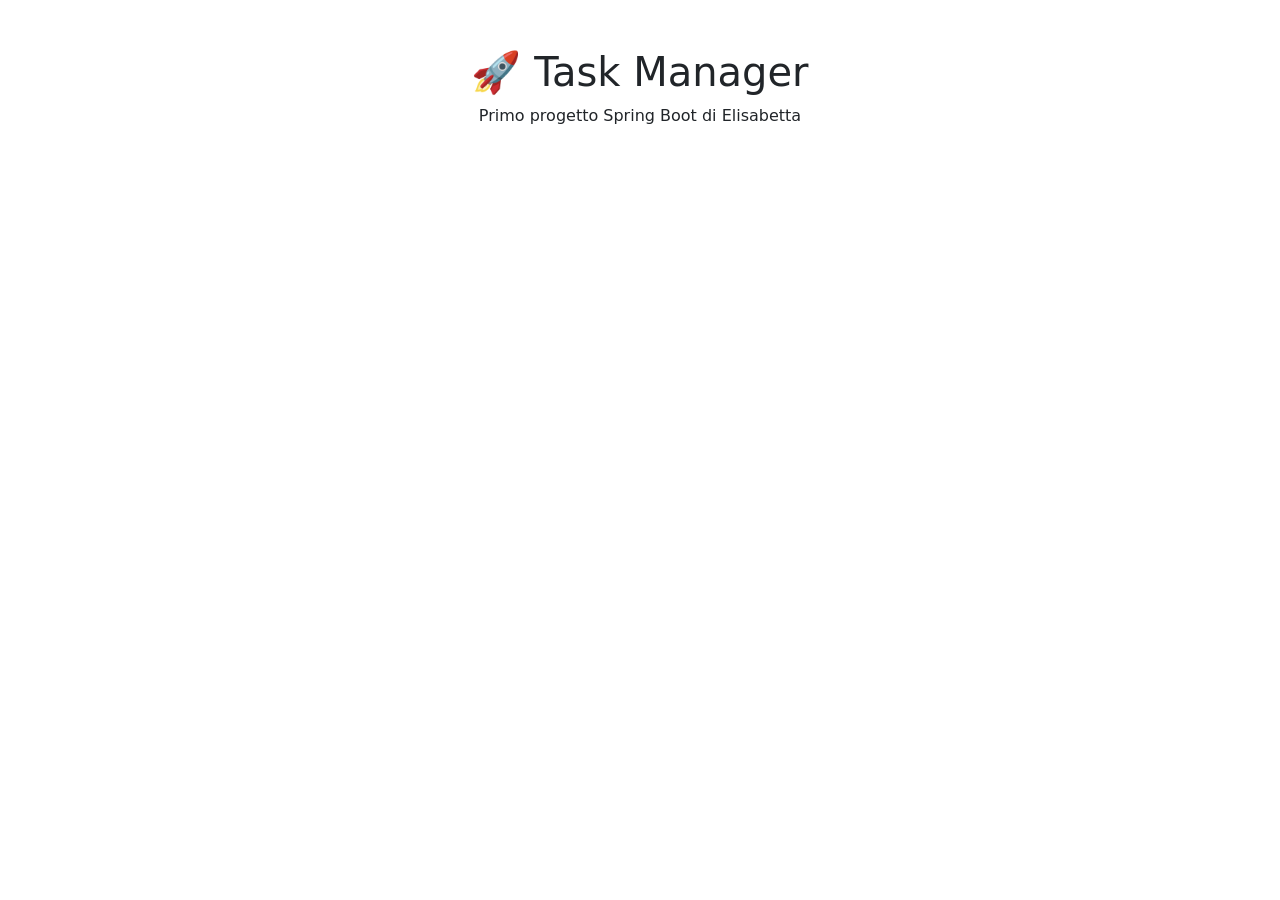
==== src/main/resources/templates/index.html @ e11ab113 "Initial Spring Boot project setup" ====
<!doctype html>
<html lang="en">
  <head>
    <meta charset="utf-8">
    <meta name="viewport" content="width=device-width, initial-scale=1">
    <title>Task Manager</title>
    <link href="https://cdn.jsdelivr.net/npm/bootstrap@5.3.8/dist/css/bootstrap.min.css" rel="stylesheet" integrity="sha384-sRIl4kxILFvY47J16cr9ZwB07vP4J8+LH7qKQnuqkuIAvNWLzeN8tE5YBujZqJLB" crossorigin="anonymous">
  </head>
  <body>
    <div class="container mt-5">

        <h1 class="text-center">
            🚀 Task Manager
        </h1>

        <p class="text-center">
            Primo progetto Spring Boot di Elisabetta
        </p>

    </div>

    
    <script src="https://cdn.jsdelivr.net/npm/bootstrap@5.3.8/dist/js/bootstrap.bundle.min.js" integrity="sha384-FKyoEForCGlyvwx9Hj09JcYn3nv7wiPVlz7YYwJrWVcXK/BmnVDxM+D2scQbITxI" crossorigin="anonymous"></script>
  </body>
</html>
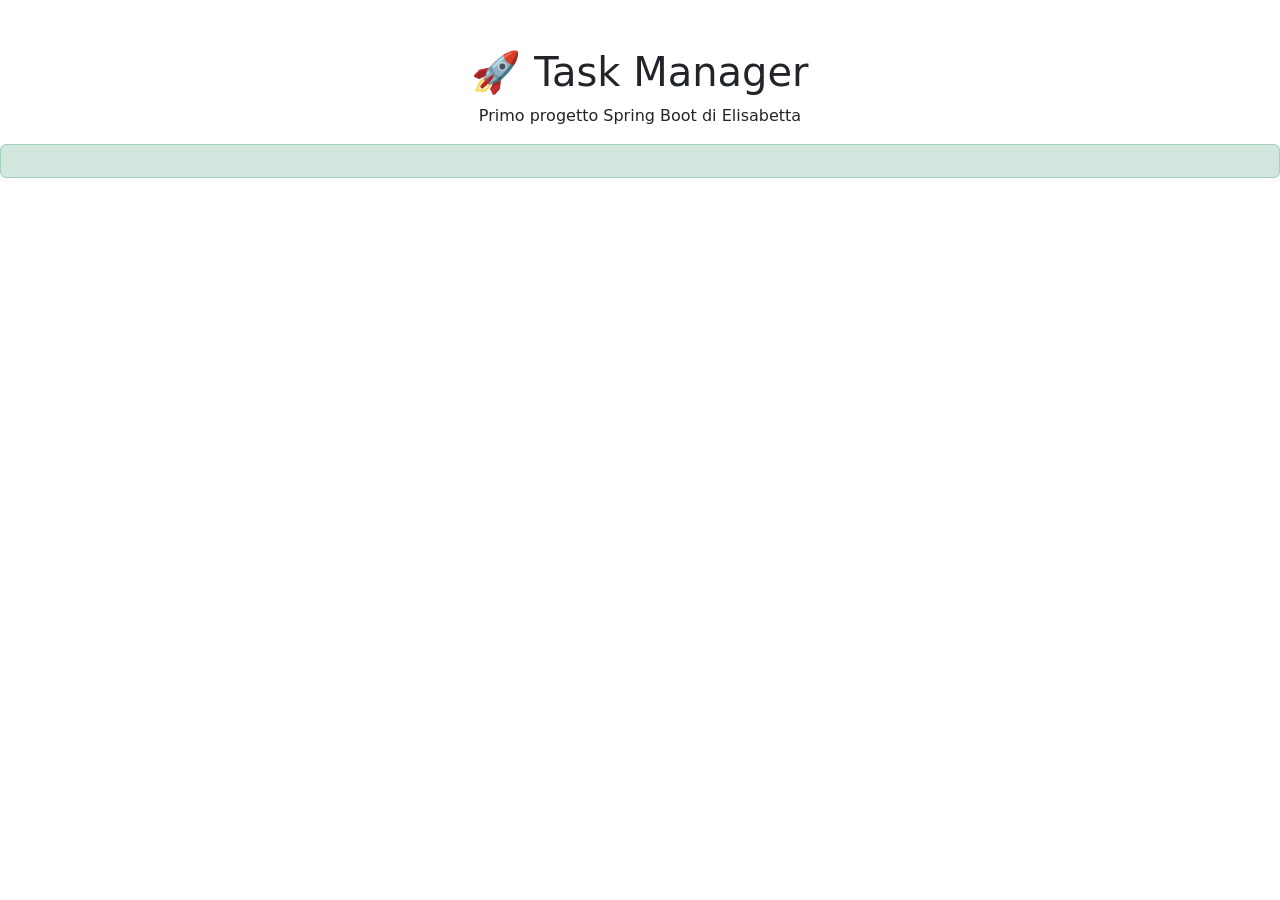
==== commit d4b24c2e: "Add registration success message" ====
--- a/src/main/resources/templates/index.html
+++ b/src/main/resources/templates/index.html
@@ -18,6 +18,13 @@
         </p>
 
     </div>
+    <div
+    th:if="${successMessage}"
+    class="alert alert-success">
+
+    <span th:text="${successMessage}"></span>
+
+    </div>
 
     
     <script src="https://cdn.jsdelivr.net/npm/bootstrap@5.3.8/dist/js/bootstrap.bundle.min.js" integrity="sha384-FKyoEForCGlyvwx9Hj09JcYn3nv7wiPVlz7YYwJrWVcXK/BmnVDxM+D2scQbITxI" crossorigin="anonymous"></script>
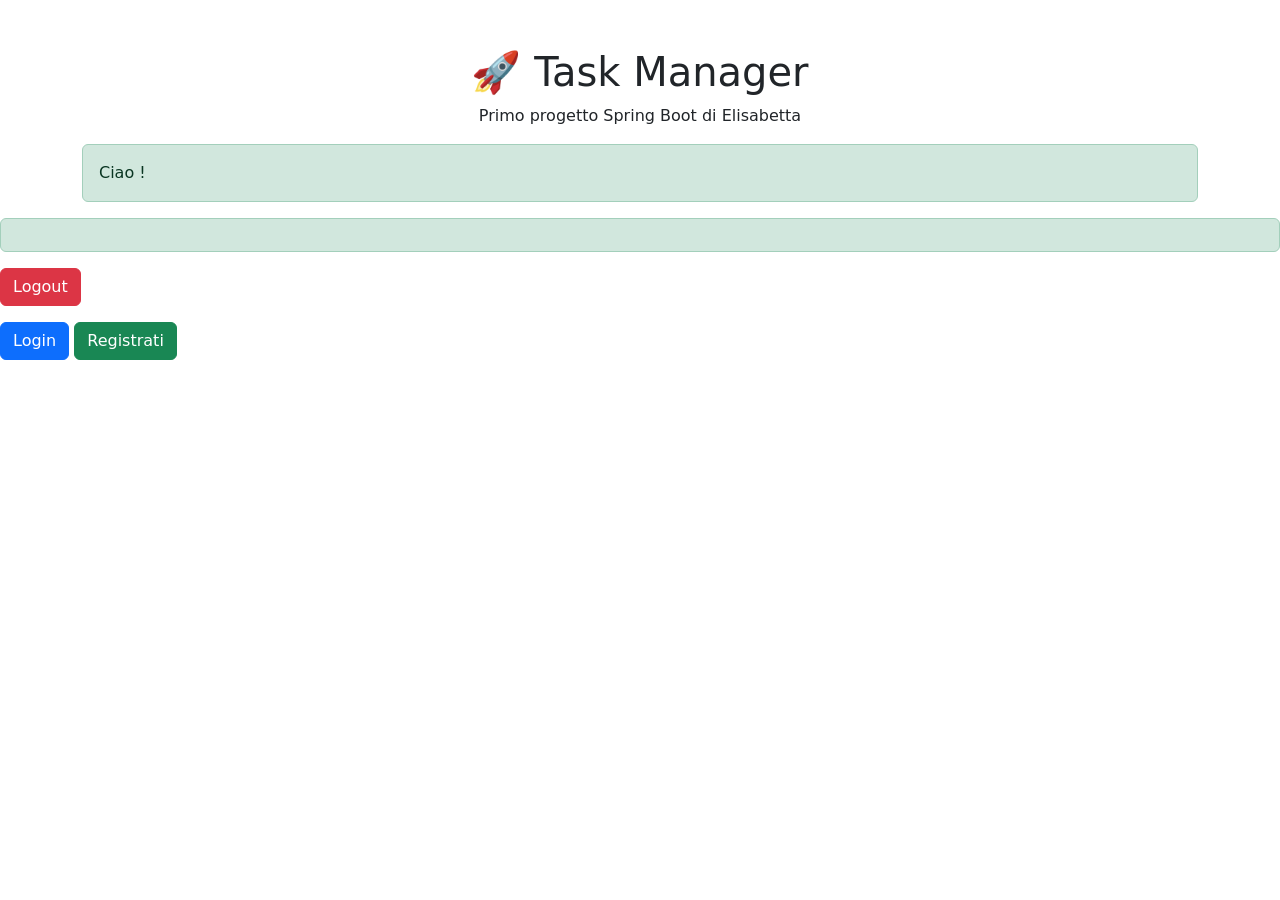
==== commit 0fec8735: "Add logout and authenticated homepage" ====
--- a/src/main/resources/templates/index.html
+++ b/src/main/resources/templates/index.html
@@ -13,18 +13,55 @@
             🚀 Task Manager
         </h1>
 
+      
         <p class="text-center">
             Primo progetto Spring Boot di Elisabetta
         </p>
 
+        <div th:if="${username != null}" class="alert alert-success">
+
+              Ciao <strong th:text="${username}"></strong>!
+
+        </div>
+
+
     </div>
     <div
-    th:if="${successMessage}"
-    class="alert alert-success">
+        th:if="${successMessage}"
+        class="alert alert-success">
 
-    <span th:text="${successMessage}"></span>
+        <span th:text="${successMessage}"></span>
 
     </div>
+    <div th:if="${username != null}" class="mt-3">
+
+      <form th:action="@{/logout}" method="post">
+
+          <button class="btn btn-danger">
+
+              Logout
+
+          </button>
+
+      </form>
+
+    </div>
+
+<div th:if="${username == null}" class="mt-3">
+
+    <a th:href="@{/login}" class="btn btn-primary">
+
+        Login
+
+    </a>
+
+    <a th:href="@{/register}" class="btn btn-success">
+
+        Registrati
+
+    </a>
+
+</div>
 
     
     <script src="https://cdn.jsdelivr.net/npm/bootstrap@5.3.8/dist/js/bootstrap.bundle.min.js" integrity="sha384-FKyoEForCGlyvwx9Hj09JcYn3nv7wiPVlz7YYwJrWVcXK/BmnVDxM+D2scQbITxI" crossorigin="anonymous"></script>
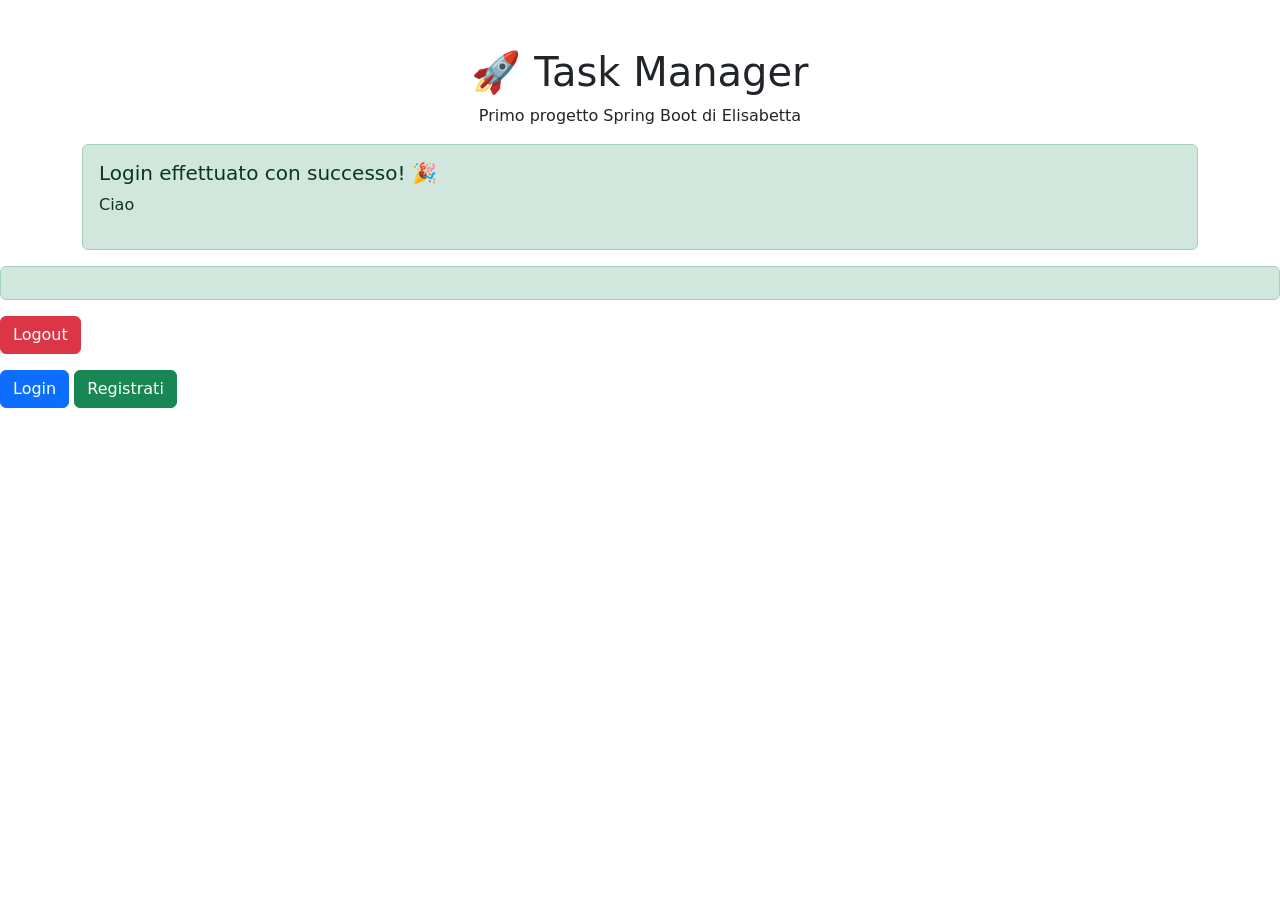
==== commit 7ba1ec43: "Improve login and logout messages" ====
--- a/src/main/resources/templates/index.html
+++ b/src/main/resources/templates/index.html
@@ -18,11 +18,24 @@
             Primo progetto Spring Boot di Elisabetta
         </p>
 
-        <div th:if="${username != null}" class="alert alert-success">
+        
 
-              Ciao <strong th:text="${username}"></strong>!
+        <div
+                th:if="${username != null}"
+                class="alert alert-success">
+
+                <h5>Login effettuato con successo! 🎉</h5>
+
+                <p>
+
+                    Ciao
+                    <strong th:text="${username}"></strong>
+
+                </p>
 
         </div>
+
+        
 
 
     </div>
@@ -33,29 +46,38 @@
         <span th:text="${successMessage}"></span>
 
     </div>
-    <div th:if="${username != null}" class="mt-3">
+    <div
+        th:if="${username != null}"
+        class="mt-3">
 
-      <form th:action="@{/logout}" method="post">
+    <form
+            th:action="@{/logout}"
+            method="post">
 
-          <button class="btn btn-danger">
+        <button
+                class="btn btn-danger">
 
-              Logout
+            Logout
 
-          </button>
+        </button>
 
-      </form>
+    </form>
 
-    </div>
+</div>
 
 <div th:if="${username == null}" class="mt-3">
 
-    <a th:href="@{/login}" class="btn btn-primary">
+    <a
+            th:href="@{/login}"
+            class="btn btn-primary">
 
         Login
 
     </a>
 
-    <a th:href="@{/register}" class="btn btn-success">
+    <a
+            th:href="@{/register}"
+            class="btn btn-success">
 
         Registrati
 
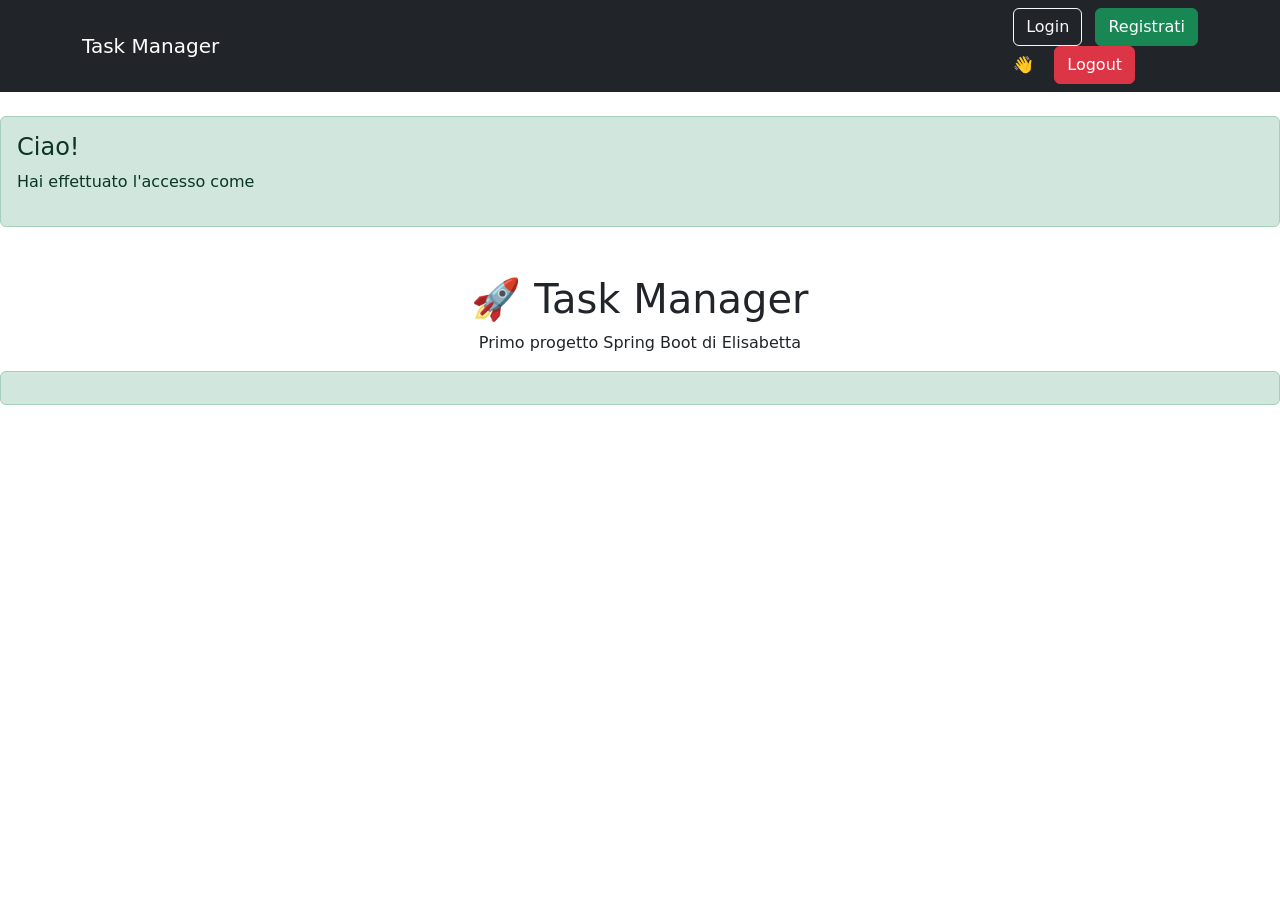
==== commit 81be5441: "Improve homepage after authentication" ====
--- a/src/main/resources/templates/index.html
+++ b/src/main/resources/templates/index.html
@@ -7,6 +7,86 @@
     <link href="https://cdn.jsdelivr.net/npm/bootstrap@5.3.8/dist/css/bootstrap.min.css" rel="stylesheet" integrity="sha384-sRIl4kxILFvY47J16cr9ZwB07vP4J8+LH7qKQnuqkuIAvNWLzeN8tE5YBujZqJLB" crossorigin="anonymous">
   </head>
   <body>
+    <nav class="navbar navbar-expand-lg navbar-dark bg-dark">
+
+    <div class="container">
+
+        <a class="navbar-brand" th:href="@{/}">
+
+            Task Manager
+
+        </a>
+
+        <div class="ms-auto">
+
+            <div th:if="${username == null}">
+
+                <a th:href="@{/login}"
+                   class="btn btn-outline-light me-2">
+
+                    Login
+
+                </a>
+
+                <a th:href="@{/register}"
+                   class="btn btn-success">
+
+                    Registrati
+
+                </a>
+
+            </div>
+
+            <div th:if="${username != null}">
+
+                <span class="text-white me-3">
+
+                    👋 <span th:text="${username}"></span>
+
+                </span>
+
+                <form
+                        th:action="@{/logout}"
+                        method="post"
+                        style="display:inline;">
+
+                    <button
+                            class="btn btn-danger">
+
+                        Logout
+
+                    </button>
+
+                </form>
+
+            </div>
+
+        </div>
+
+    </div>
+
+</nav>
+<div
+            th:if="${username != null}"
+            class="alert alert-success mt-4">
+
+        <h4>
+
+            Ciao!
+
+        </h4>
+
+        <p>
+
+            Hai effettuato l'accesso come
+
+            <strong th:text="${username}"></strong>
+
+        </p>
+
+    </div>
+
+</div>
     <div class="container mt-5">
 
         <h1 class="text-center">
@@ -18,25 +98,6 @@
             Primo progetto Spring Boot di Elisabetta
         </p>
 
-        
-
-        <div
-                th:if="${username != null}"
-                class="alert alert-success">
-
-                <h5>Login effettuato con successo! 🎉</h5>
-
-                <p>
-
-                    Ciao
-                    <strong th:text="${username}"></strong>
-
-                </p>
-
-        </div>
-
-        
-
 
     </div>
     <div
@@ -46,44 +107,6 @@
         <span th:text="${successMessage}"></span>
 
     </div>
-    <div
-        th:if="${username != null}"
-        class="mt-3">
-
-    <form
-            th:action="@{/logout}"
-            method="post">
-
-        <button
-                class="btn btn-danger">
-
-            Logout
-
-        </button>
-
-    </form>
-
-</div>
-
-<div th:if="${username == null}" class="mt-3">
-
-    <a
-            th:href="@{/login}"
-            class="btn btn-primary">
-
-        Login
-
-    </a>
-
-    <a
-            th:href="@{/register}"
-            class="btn btn-success">
-
-        Registrati
-
-    </a>
-
-</div>
 
     
     <script src="https://cdn.jsdelivr.net/npm/bootstrap@5.3.8/dist/js/bootstrap.bundle.min.js" integrity="sha384-FKyoEForCGlyvwx9Hj09JcYn3nv7wiPVlz7YYwJrWVcXK/BmnVDxM+D2scQbITxI" crossorigin="anonymous"></script>
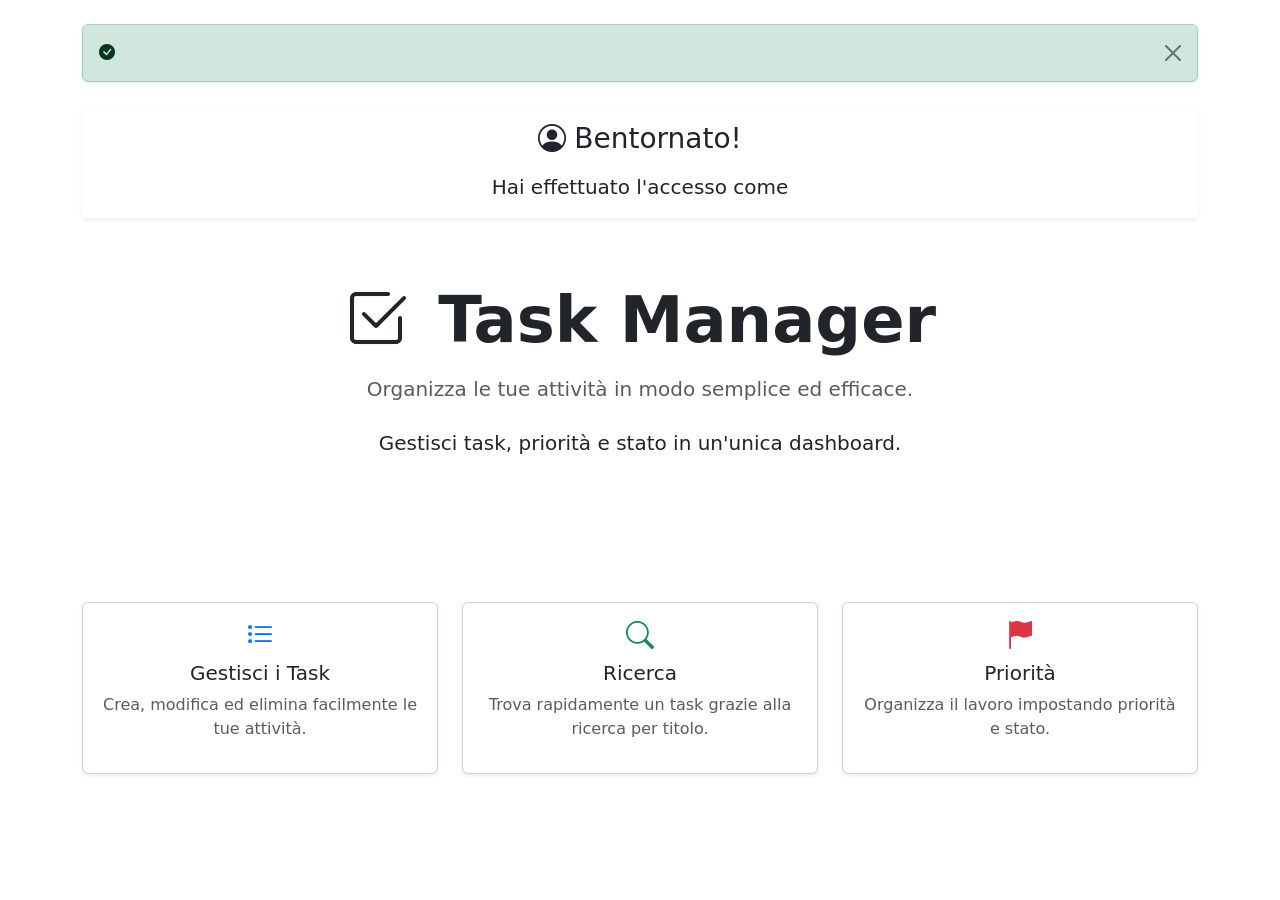
==== commit be8b43b8: "Improve homepage welcome message and organize static resources" ====
--- a/src/main/resources/templates/index.html
+++ b/src/main/resources/templates/index.html
@@ -1,63 +1,145 @@
 <!doctype html>
-<html lang="en">
+<html lang="en"
+    xmlns:th="http://www.thymeleaf.org"
+    xmlns:sec="http://www.thymeleaf.org/extras/spring-security">
   <head>
     <meta charset="utf-8">
     <meta name="viewport" content="width=device-width, initial-scale=1">
     <title>Task Manager</title>
     <link href="https://cdn.jsdelivr.net/npm/bootstrap@5.3.8/dist/css/bootstrap.min.css" rel="stylesheet" integrity="sha384-sRIl4kxILFvY47J16cr9ZwB07vP4J8+LH7qKQnuqkuIAvNWLzeN8tE5YBujZqJLB" crossorigin="anonymous">
+    <link rel="stylesheet" th:href="@{/css/style.css}">
+    <link rel="stylesheet" href="https://cdn.jsdelivr.net/npm/bootstrap-icons@1.11.3/font/bootstrap-icons.min.css">
+
   </head>
   <body>
-    <nav class="navbar navbar-expand-lg navbar-dark bg-dark">
+    <div th:replace="~{fragments/navbar :: navbar}"></div>
+    <div
+        th:if="${successMessage}"
+        class="container mt-4">
 
-    <div class="container">
+    <div class="alert alert-success alert-dismissible fade show shadow-sm"
+         role="alert">
 
-        <a class="navbar-brand" th:href="@{/}">
+        <i class="bi bi-check-circle-fill me-2"></i>
 
-            Task Manager
+        <span th:text="${successMessage}"></span>
 
-        </a>
+        <button
+                type="button"
+                class="btn-close"
+                data-bs-dismiss="alert">
+        </button>
 
-        <div class="ms-auto">
+    </div>
+</div>
+<div id="welcomeCard"
+     class="container mt-4 welcome-card"
+     th:if="${showWelcome}">
 
-            <div th:if="${username == null}">
+            <div class="card border-0 shadow-sm">
 
-                <a th:href="@{/login}"
-                   class="btn btn-outline-light me-2">
+                <div class="card-body text-center">
 
-                    Login
+                    <h3 class="mb-3">
+                        <i class="bi bi-person-circle me-2"></i>Bentornato!
+                    </h3>
 
-                </a>
+                    <p class="lead mb-0">
 
-                <a th:href="@{/register}"
-                   class="btn btn-success">
+                        Hai effettuato l'accesso come
 
-                    Registrati
+                        <strong th:text="${username}"></strong>
 
-                </a>
+                    </p>
+
+                </div>
 
             </div>
 
-            <div th:if="${username != null}">
+</div>
+<div class="container py-5 text-center">
 
-                <span class="text-white me-3">
+    <h1 class="display-3 fw-bold mb-3">
+        <h1 class="display-3 fw-bold mb-3">
+    <i class="bi bi-check2-square me-2"></i>
+    Task Manager
+</h1>
+    </h1>
 
-                    👋 <span th:text="${username}"></span>
+    <p class="lead text-muted mb-4">
+        Organizza le tue attività in modo semplice ed efficace.
+    </p>
 
-                </span>
+    <p class="fs-5 mb-5">
+        Gestisci task, priorità e stato in un'unica dashboard.
+    </p>
 
-                <form
-                        th:action="@{/logout}"
-                        method="post"
-                        style="display:inline;">
+</div>
+<div class="container my-5">
 
-                    <button
-                            class="btn btn-danger">
+    <div class="row g-4">
 
-                        Logout
+        <div class="col-md-4">
 
-                    </button>
+            <div class="card shadow-sm h-100">
 
-                </form>
+                <div class="card-body text-center">
+
+                    <h3>
+                        <i class="bi bi-list-task text-primary"></i>
+                    </h3>
+
+                    <h5>Gestisci i Task</h5>
+
+                    <p class="text-muted">
+                        Crea, modifica ed elimina facilmente le tue attività.
+                    </p>
+
+                </div>
+
+            </div>
+
+        </div>
+
+        <div class="col-md-4">
+
+            <div class="card shadow-sm h-100">
+
+                <div class="card-body text-center">
+
+                    <h3>
+                        <i class="bi bi-search text-success"></i>
+                    </h3>
+
+                    <h5>Ricerca</h5>
+
+                    <p class="text-muted">
+                        Trova rapidamente un task grazie alla ricerca per titolo.
+                    </p>
+
+                </div>
+
+            </div>
+
+        </div>
+
+        <div class="col-md-4">
+
+            <div class="card shadow-sm h-100">
+
+                <div class="card-body text-center">
+
+                    <h3>
+                        <i class="bi bi-flag-fill text-danger"></i>
+                    </h3>
+
+                    <h5>Priorità</h5>
+
+                    <p class="text-muted">
+                        Organizza il lavoro impostando priorità e stato.
+                    </p>
+
+                </div>
 
             </div>
 
@@ -65,50 +147,12 @@
 
     </div>
 
-</nav>
-<div
-            th:if="${username != null}"
-            class="alert alert-success mt-4">
-
-        <h4>
-
-            Ciao!
-
-        </h4>
-
-        <p>
-
-            Hai effettuato l'accesso come
-
-            <strong th:text="${username}"></strong>
-
-        </p>
-
-    </div>
+</div>
+    
 
 </div>
-    <div class="container mt-5">
-
-        <h1 class="text-center">
-            🚀 Task Manager
-        </h1>
-
-      
-        <p class="text-center">
-            Primo progetto Spring Boot di Elisabetta
-        </p>
-
-
-    </div>
-    <div
-        th:if="${successMessage}"
-        class="alert alert-success">
-
-        <span th:text="${successMessage}"></span>
-
-    </div>
-
     
     <script src="https://cdn.jsdelivr.net/npm/bootstrap@5.3.8/dist/js/bootstrap.bundle.min.js" integrity="sha384-FKyoEForCGlyvwx9Hj09JcYn3nv7wiPVlz7YYwJrWVcXK/BmnVDxM+D2scQbITxI" crossorigin="anonymous"></script>
+    <script th:src="@{/js/app.js}"></script>
   </body>
 </html>
